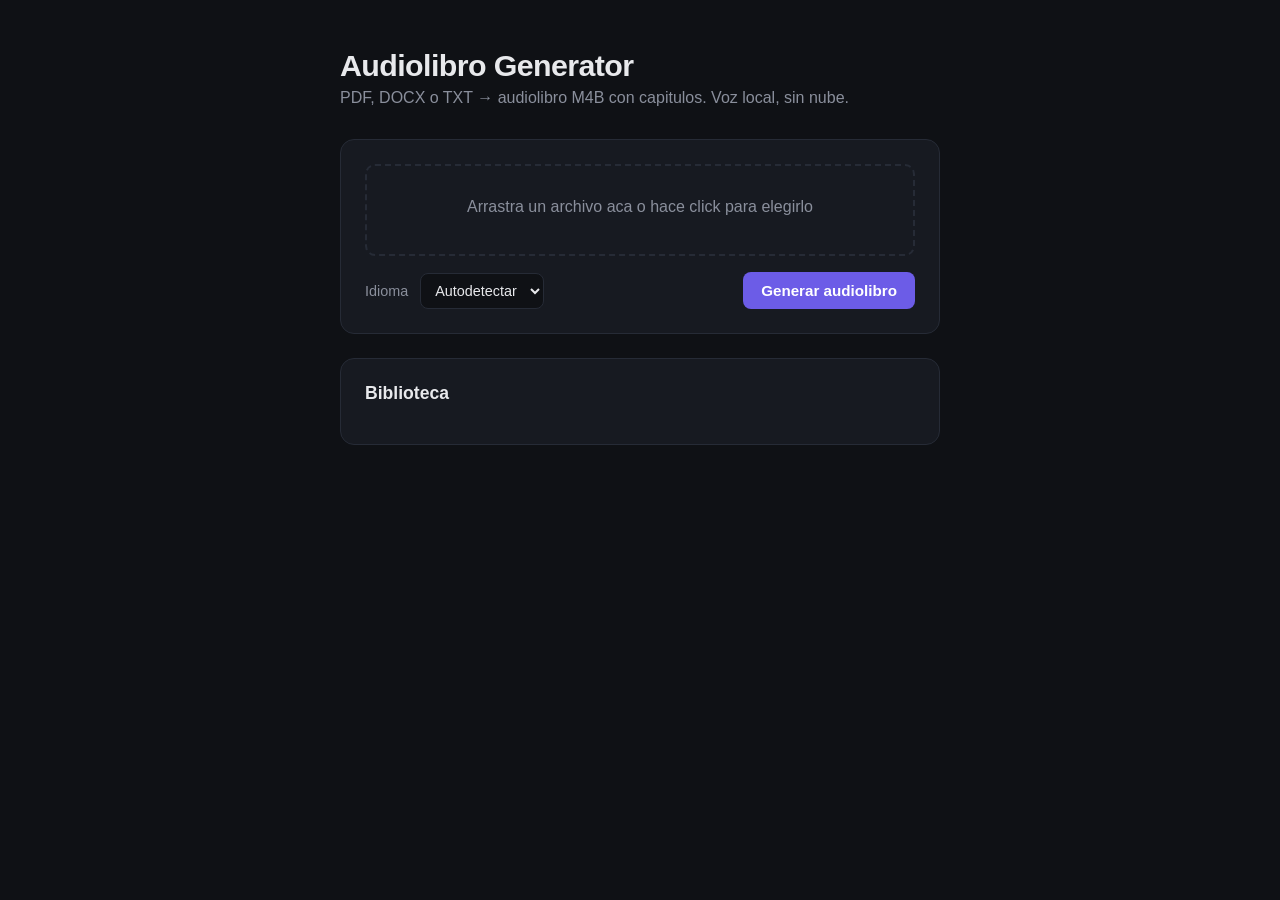
==== web/frontend/index.html @ a4d9ffda "Add web app (upload+generate) and Android player app (Flutter) Web: FastAPI backend wraps the audiol" ====
<!DOCTYPE html>
<html lang="es">
<head>
<meta charset="UTF-8">
<meta name="viewport" content="width=device-width, initial-scale=1.0">
<title>Audiolibro Generator</title>
<link rel="stylesheet" href="style.css">
</head>
<body>
<div class="wrap">
  <header>
    <h1>Audiolibro Generator</h1>
    <p class="subtitle">PDF, DOCX o TXT &rarr; audiolibro M4B con capitulos. Voz local, sin nube.</p>
  </header>

  <section class="card">
    <form id="upload-form">
      <label class="dropzone" id="dropzone">
        <input type="file" id="file-input" accept=".pdf,.docx,.txt" hidden>
        <span id="dropzone-text">Arrastra un archivo aca o hace click para elegirlo</span>
        <span id="dropzone-filename" class="filename"></span>
      </label>

      <div class="row">
        <label for="lang-select">Idioma</label>
        <select id="lang-select">
          <option value="auto" selected>Autodetectar</option>
          <option value="es">Espanol</option>
          <option value="en">English</option>
        </select>
        <button type="submit" id="generate-btn">Generar audiolibro</button>
      </div>
    </form>

    <div id="progress-box" class="progress-box hidden">
      <div class="progress-bar"><div class="progress-fill" id="progress-fill"></div></div>
      <p id="progress-text">En cola...</p>
    </div>

    <div id="result-box" class="hidden"></div>
  </section>

  <section class="card">
    <h2>Biblioteca</h2>
    <ul id="library-list" class="library-list"></ul>
  </section>
</div>
<script src="app.js"></script>
</body>
</html>
---- web/frontend/style.css ----
:root {
  --bg: #0f1115;
  --card: #171a21;
  --border: #262b36;
  --text: #e8e9ec;
  --muted: #8a8f9c;
  --accent: #6c5ce7;
  --accent-hover: #7d6cf0;
  --ok: #2ecc71;
  --err: #ff6b6b;
  font-size: 16px;
}

* { box-sizing: border-box; }

body {
  margin: 0;
  background: var(--bg);
  color: var(--text);
  font-family: -apple-system, "Segoe UI", Roboto, Helvetica, Arial, sans-serif;
  min-height: 100vh;
}

.wrap {
  max-width: 640px;
  margin: 0 auto;
  padding: 48px 20px 80px;
}

header h1 {
  font-size: 1.9rem;
  margin: 0 0 6px;
  letter-spacing: -0.02em;
}

.subtitle {
  color: var(--muted);
  margin: 0 0 32px;
}

.card {
  background: var(--card);
  border: 1px solid var(--border);
  border-radius: 14px;
  padding: 24px;
  margin-bottom: 24px;
}

.card h2 {
  margin: 0 0 16px;
  font-size: 1.1rem;
}

.dropzone {
  display: flex;
  flex-direction: column;
  align-items: center;
  justify-content: center;
  gap: 6px;
  border: 2px dashed var(--border);
  border-radius: 10px;
  padding: 32px 16px;
  text-align: center;
  cursor: pointer;
  transition: border-color .15s, background .15s;
  color: var(--muted);
}

.dropzone:hover, .dropzone.dragover {
  border-color: var(--accent);
  background: rgba(108, 92, 231, 0.06);
}

.dropzone .filename {
  color: var(--text);
  font-weight: 600;
}

.row {
  display: flex;
  align-items: center;
  gap: 12px;
  margin-top: 16px;
}

.row label {
  color: var(--muted);
  font-size: 0.9rem;
}

select {
  background: var(--bg);
  color: var(--text);
  border: 1px solid var(--border);
  border-radius: 8px;
  padding: 8px 10px;
  font-size: 0.9rem;
}

button {
  margin-left: auto;
  background: var(--accent);
  color: white;
  border: none;
  border-radius: 8px;
  padding: 10px 18px;
  font-size: 0.95rem;
  font-weight: 600;
  cursor: pointer;
  transition: background .15s;
}

button:hover { background: var(--accent-hover); }
button:disabled { opacity: 0.5; cursor: not-allowed; }

.progress-box { margin-top: 20px; }

.progress-bar {
  height: 8px;
  border-radius: 4px;
  background: var(--bg);
  overflow: hidden;
  border: 1px solid var(--border);
}

.progress-fill {
  height: 100%;
  width: 0%;
  background: var(--accent);
  transition: width .3s ease;
}

#progress-text {
  color: var(--muted);
  font-size: 0.85rem;
  margin: 10px 0 0;
}

.hidden { display: none; }

#result-box {
  margin-top: 16px;
  padding: 14px;
  border-radius: 10px;
  background: rgba(46, 204, 113, 0.08);
  border: 1px solid rgba(46, 204, 113, 0.3);
  color: var(--ok);
  font-size: 0.9rem;
}

#result-box.error {
  background: rgba(255, 107, 107, 0.08);
  border-color: rgba(255, 107, 107, 0.3);
  color: var(--err);
}

#result-box a {
  color: var(--ok);
  font-weight: 600;
}

.library-list {
  list-style: none;
  margin: 0;
  padding: 0;
  display: flex;
  flex-direction: column;
  gap: 10px;
}

.library-list li {
  display: flex;
  justify-content: space-between;
  align-items: center;
  padding: 10px 12px;
  border: 1px solid var(--border);
  border-radius: 8px;
  font-size: 0.9rem;
}

.library-list .meta {
  color: var(--muted);
  font-size: 0.8rem;
}

.library-list a {
  color: var(--accent);
  text-decoration: none;
  font-weight: 600;
}

.library-list a:hover { text-decoration: underline; }

.empty {
  color: var(--muted);
  font-size: 0.9rem;
}
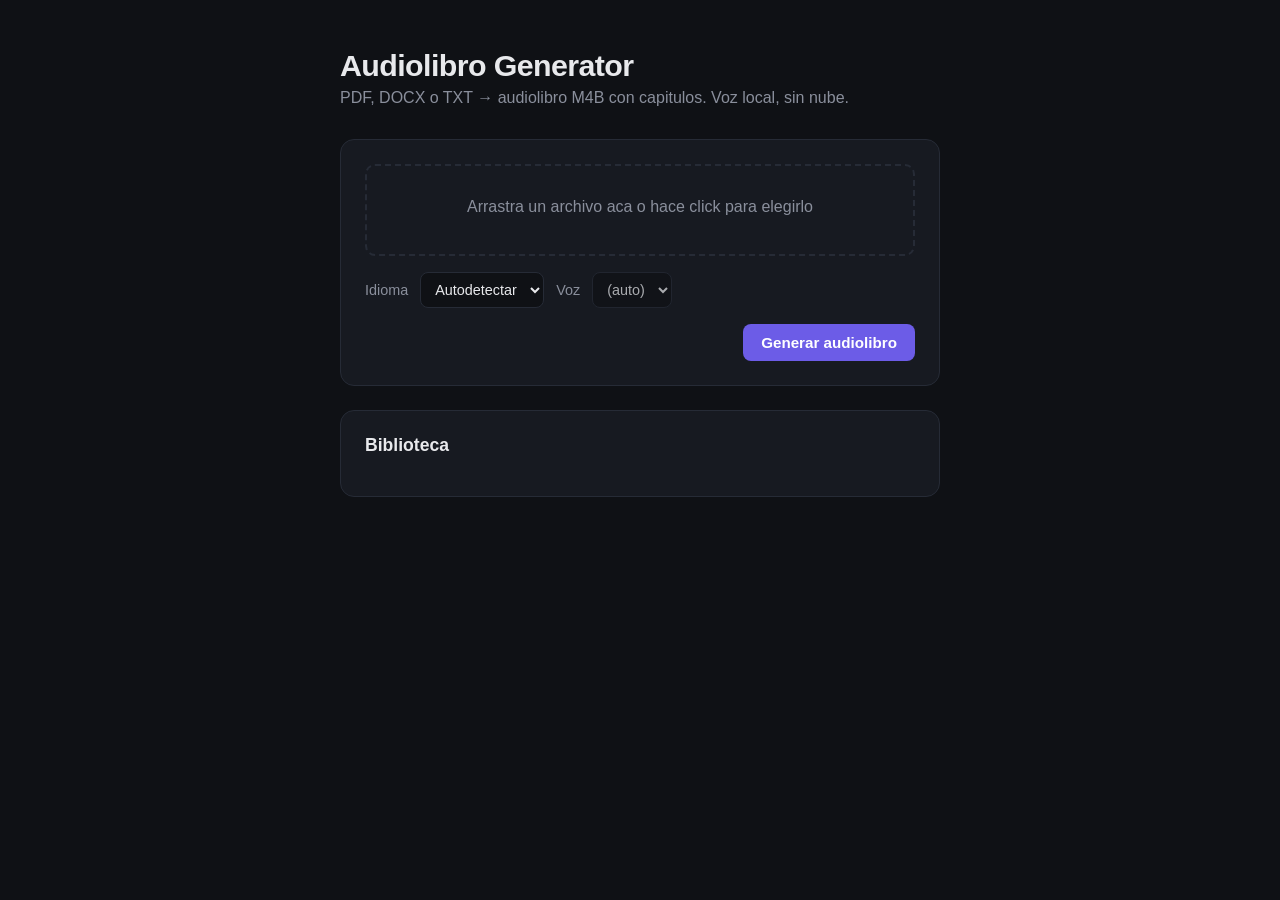
==== commit 7e449c9a: "Add multi-voice selection, 4 more languages, and synced read-along text Voices: detect_lang.VOICES n" ====
--- a/web/frontend/index.html
+++ b/web/frontend/index.html
@@ -25,9 +25,13 @@
         <label for="lang-select">Idioma</label>
         <select id="lang-select">
           <option value="auto" selected>Autodetectar</option>
-          <option value="es">Espanol</option>
-          <option value="en">English</option>
         </select>
+        <label for="voice-select">Voz</label>
+        <select id="voice-select" disabled>
+          <option value="">(auto)</option>
+        </select>
+      </div>
+      <div class="row row-end">
         <button type="submit" id="generate-btn">Generar audiolibro</button>
       </div>
     </form>
--- a/web/frontend/style.css
+++ b/web/frontend/style.css
@@ -81,6 +81,11 @@
   align-items: center;
   gap: 12px;
   margin-top: 16px;
+  flex-wrap: wrap;
+}
+
+.row-end {
+  justify-content: flex-end;
 }
 
 .row label {
